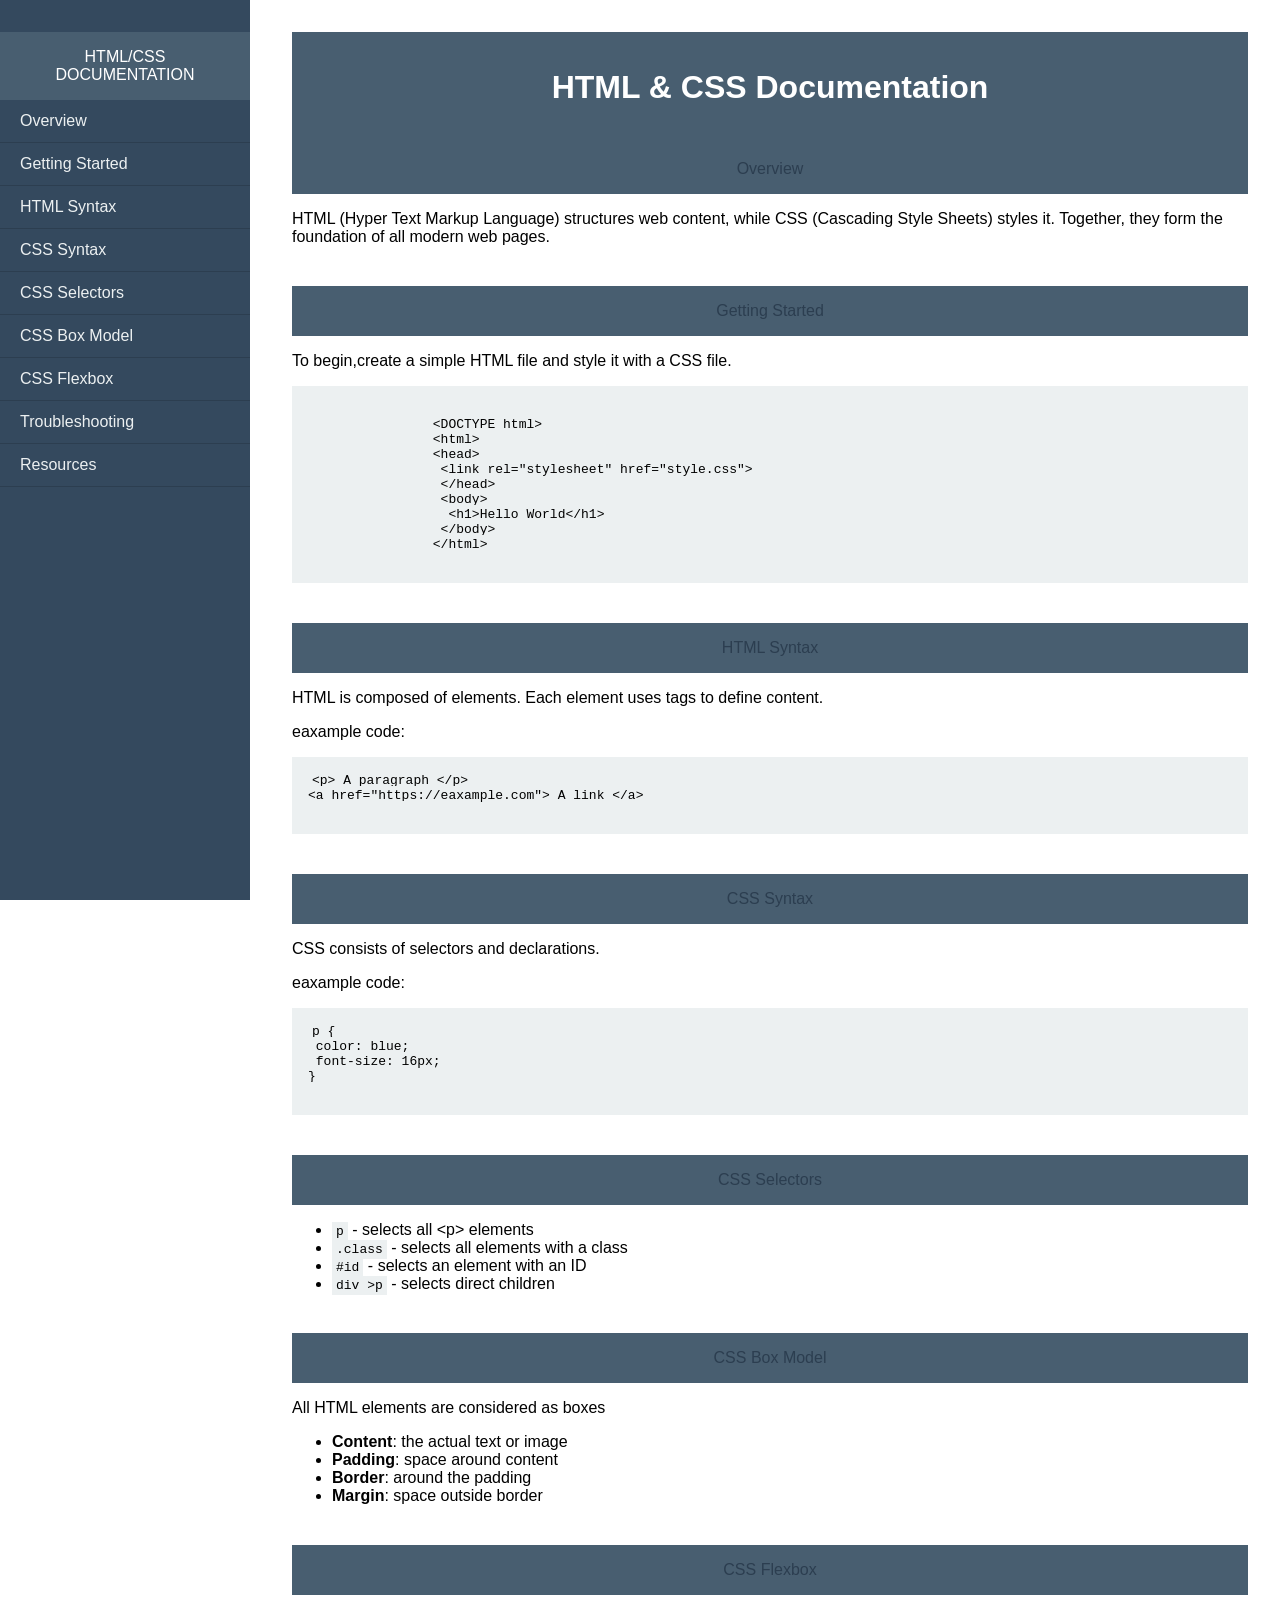
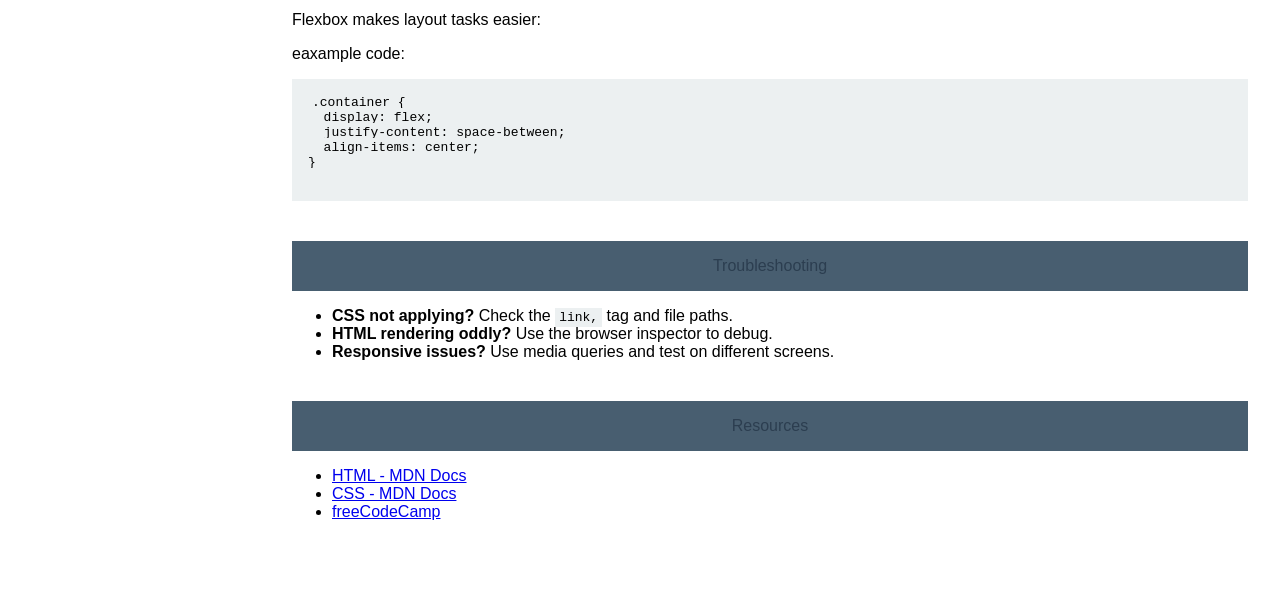
==== index.html @ 44a829c0 "Add files via upload" ====
<!DOCTYPE html>
<html lang="en">


    <head>
        <meta charset="UTF-8">
        <meta name="viewport" content="width=device-width, initial-scale=1.0">
        <link rel="stylesheet" href="styles.css">
        <title>Technical Documentation Page</title>
    </head>


    <body>
        <nav id="navbar">
          <header>HTML/CSS DOCUMENTATION</header>
            <a href="#Overview" class="nav-link">Overview</a>
            <a href="#getting_started" class="nav-link">Getting Started</a>
            <a href="#html_syntax" class="nav-link">HTML Syntax</a>
            <a href="#css_syntax" class="nav-link">CSS Syntax</a>
            <a href="#selectors" class="nav-link">CSS Selectors</a>
            <a href="#box_model" class="nav-link">CSS Box Model</a>
            <a href="#flexbox" class="nav-link">CSS Flexbox</a>
            <a href="#troubleshooting" class="nav-link">Troubleshooting</a>
            <a href="#resources" class="nav-link">Resources</a>
        </nav>


        <main id="main-doc">

          <header>
           <h1>HTML & CSS Documentation</h1>
          </header>

          <section id="Overview" class="main-section">
            <header>Overview</header>
            <p>HTML (Hyper Text Markup Language) structures web content, while CSS (Cascading Style Sheets) styles it. Together, they form the foundation of all modern web pages.</p>
          </section>

          <section id="getting_started" class="main-section">
            <header>Getting Started</header>

            <p>To begin,create a simple HTML file and style it with a CSS file.</p>

            <pre><code>
                &lt;DOCTYPE html&gt;
                &lt;html&gt;
                &lt;head&gt;
                 &lt;link rel="stylesheet" href="style.css"&gt;
                 &lt;/head&gt;
                 &lt;body&gt;
                  &lt;h1&gt;Hello World&lt;/h1&gt;
                 &lt;/body&gt;
                &lt;/html&gt;
            </code></pre>
          </section>

          <section id="html_syntax" class="main-section">
            <header>HTML Syntax</header>
            <p>HTML is composed of elements. Each element uses tags to define content.</p>
            <p>eaxample code:</p>
            <p><pre><code>&lt;p&gt; A paragraph &lt;/p&gt;
&lt;a href="https://eaxample.com"&gt; A link &lt;/a&gt;
            </code></pre></p>
          </section>

          <section id="css_syntax" class="main-section">
            <header>CSS Syntax</header>
            <p>CSS consists of selectors and declarations.</p>
            <p>eaxample code:</p>
            <pre><code>p {
 color: blue;
 font-size: 16px;
}   
            </code></pre>
          </section>

          <section id="selectors" class="main-section">
            <header>CSS Selectors</header>
            <ul>
                <li><code>p</code> - selects all &lt;p&gt; elements</li>
                <li><code>.class</code> - selects all elements with a class</li>
                <li><code>#id</code> - selects an element with an ID</li>
                <li><code>div >p</code> - selects direct children</li>
            </ul>
          </section>

          <section id="box_model" class="main-section">
            <header>CSS Box Model</header>
            <p>All HTML elements are considered as boxes</p>
            <ul>
                <li><strong>Content</strong>: the actual text or image</li>
                <li><strong>Padding</strong>: space around content</li>
                <li><strong>Border</strong>: around the padding</li>
                <li><strong>Margin</strong>: space outside border</li>
            </ul>
          </section>

          <section id="flexbox" class="main-section">
            <header>CSS Flexbox</header>
            <p>Flexbox makes layout tasks easier:</p>
            <p>eaxample code:</p>
            <pre><code>.container {
  display: flex;
  justify-content: space-between;
  align-items: center; 
}
            </code></pre>
          </section>

          <section id="troubleshooting" class="main-section">
            <header>Troubleshooting</header>
            <ul>
                <li><strong>CSS not applying?</strong> Check the <code>link,</code> tag and file paths.</li>
                <li><strong>HTML rendering oddly?</strong> Use the browser inspector to debug.</li>
                <li><strong>Responsive issues?</strong> Use media queries and test on different screens.</li>
            </ul>
          </section>

          <section id="resources" class="main-section">
            <header>Resources</header>
            <ul>
                <li><a href="https://developer.mozilla.org/en-US/docs/Web/HTML" target="_blank">HTML - MDN Docs</a></li>
                <li><a href="https://developer.mozilla.org/en-US/docs/Web/CSS" target="_blank">CSS - MDN Docs</a></li>
                <li><a href="https://freecodecamp/org" target="_blank">freeCodeCamp</a></li>
            </ul>
          </section>

        </main>
        
    </body>

</html>
---- styles.css ----
* {
    box-sizing: border-box;
}

body {
    font-family: Arial, sans-serif;
    margin: 0;
    scroll-behavior: smooth;
}

header {
    background-color: #485e70;
    color: white;
    padding: 1rem;
    text-align: center;
}

#navbar {
    position: fixed;
    top: 0;
    left: 0;
    width: 250px;
    height: 100%;
    overflow-y: auto;
    background-color: #34495e;
    padding-top: 2rem;
}


#navbar a {
    display: block;
    padding: 12px 20px;
    text-decoration: none;
    color: #ecf0f1;
    border-bottom: 1px solid #2c3e50;
}

#navbar a:hover {
    background-color: #2c3e50;
}

#main-doc {
    margin-left: 260px;
    padding: 2rem;
}

section {
    margin-bottom: 40px;
}

section header {
    color: #2c3e50;
    
}

code {
    background: #ecf0f1;
    padding: 2px 4px;
    font-family: monospace;
}

pre {
    background: #ecf0f1;
    padding: 1rem;
    overflow-x: auto;
}


@media screen and (max-width: 768px) { 
    
    #navbar {
        position: absolute;
        width: 100%;
        height: auto;
        top: 0;
        left: 0;
        z-index: 1000;
    }

#main-doc { 

    margin-left: 0;
    padding-top: 100px;
}
}
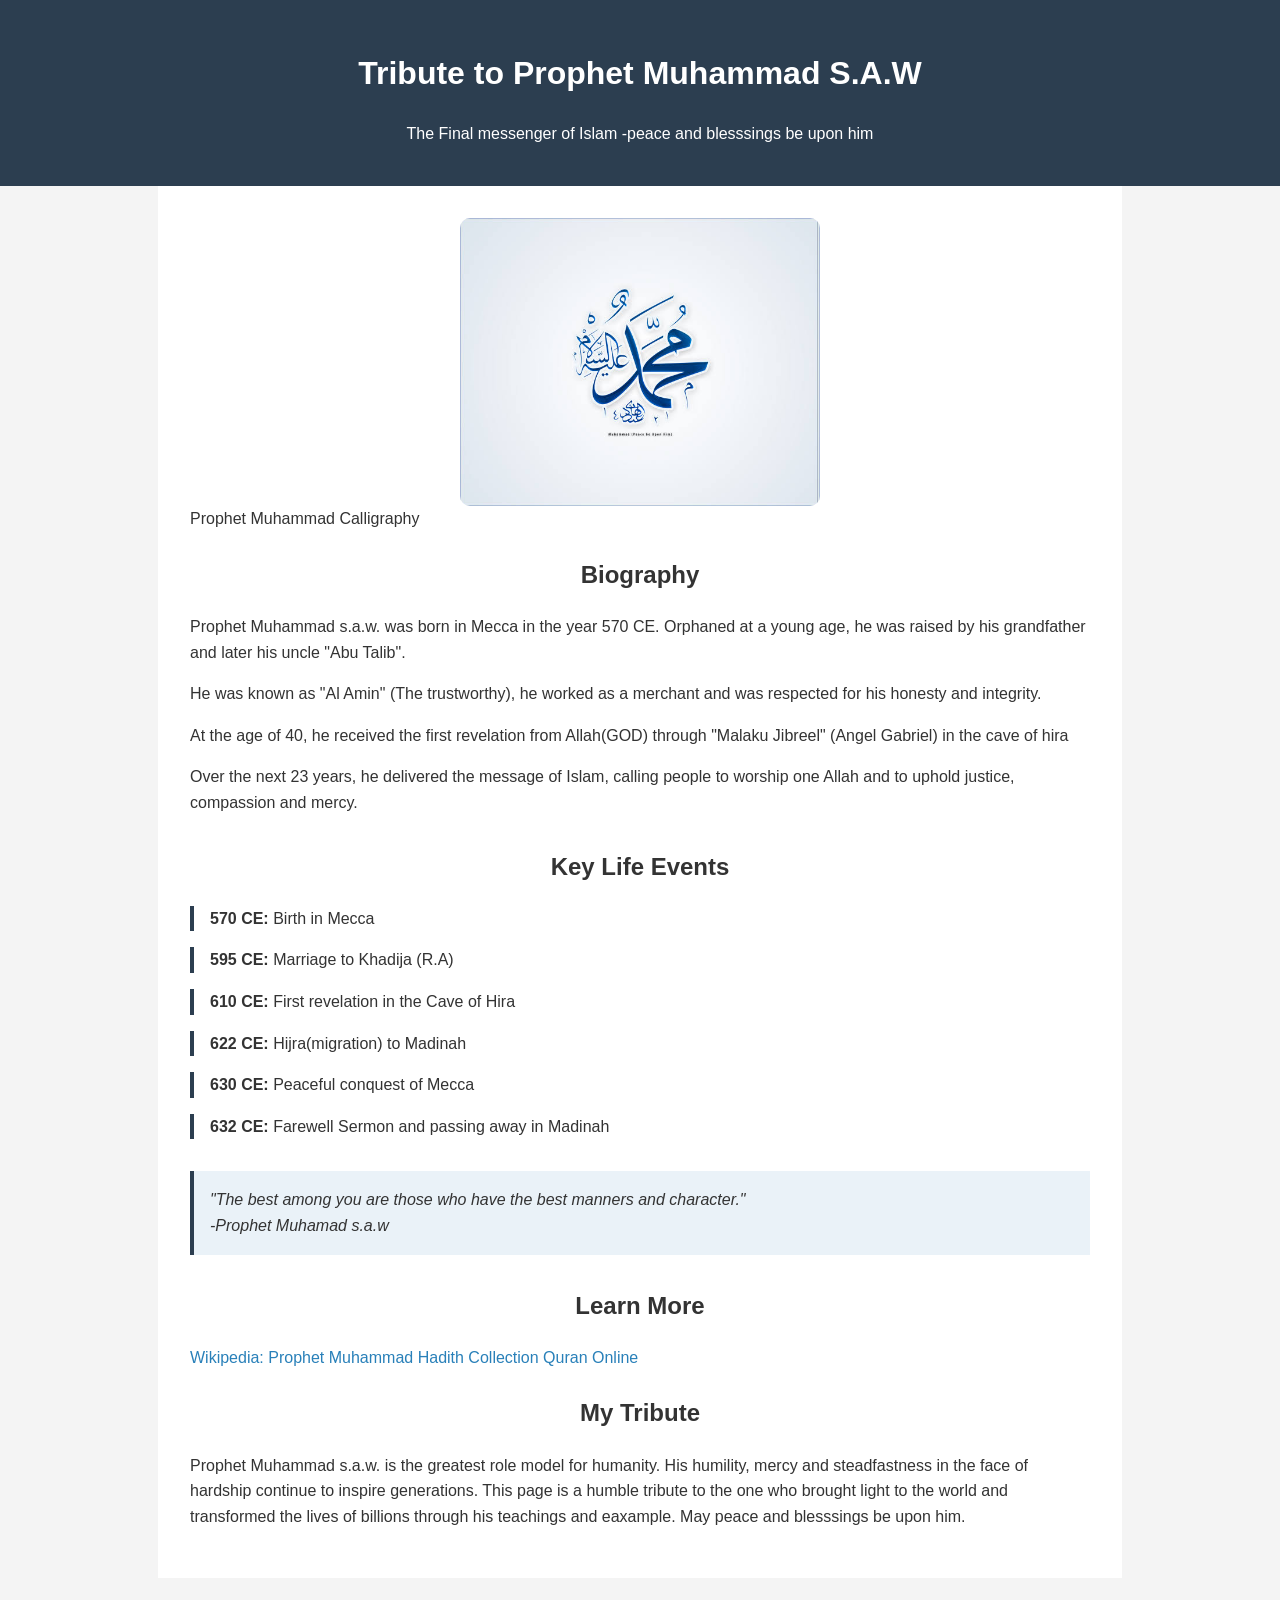
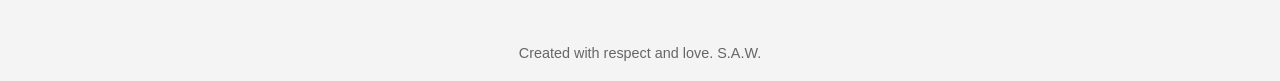
==== commit 3cb47593: "Tribute Page" ====
--- a/index.html
+++ b/index.html
@@ -1,132 +1,144 @@
 <!DOCTYPE html>
 <html lang="en">
+    
+<head>
+        <meta charset="UTF-8"/>
+        <meta name="viewport" content="width=device-width,initial-scale=1.0"/>  
 
+        <title id="title">Tribute To Prophet Muhammad S.A.W</title>
+        <style>
+            body {
+  font-family: Arial, sans-serif;
+  line-height: 1.6;
+  margin: 0;
+  background: #f4f4f4;
+  color: #333;
+}
 
-    <head>
-        <meta charset="UTF-8">
-        <meta name="viewport" content="width=device-width, initial-scale=1.0">
-        <link rel="stylesheet" href="styles.css">
-        <title>Technical Documentation Page</title>
+header {
+  background: #2c3e50;
+  color: #fff;
+  padding: 1.5rem 0;
+  text-align: center;
+}
+
+.container {
+    padding: 2rem;
+    max-width: 900px;
+    margin: auto;
+    background: white;
+}
+
+img {
+    max-width: 40%;
+    display: block;
+    margin: 0 auto;
+    border-radius: 10px;
+    height:auto;
+}
+
+h1,h2 {
+    text-align: center;
+    margin-top: 1.5rem;
+}
+
+.timeline {
+    margin-top: 2rem;
+}
+
+.timeline ul {
+    list-style-type: none;
+    padding: 0;
+}
+
+.timeline li {
+    margin: 1rem 0;
+    border-left: 4px solid #2c3e50;
+    padding-left: 1rem;
+}
+
+.quote {
+    background: #eaf2f8;
+    padding: 1rem;
+    margin: 2rem 0;
+    font-style: italic;
+    border-left: 4px solid #2c3e50;
+}
+
+.links a {
+    color: #2980b9;
+    text-decoration: none;
+}
+
+.links a:hover {
+    text-decoration: underline;
+}
+
+footer {
+    text-align: center;
+    margin-top: 3rem;
+    padding: 1rem;
+    font-size: 0.9rem;
+    color: #666;
+}
+        </style>
     </head>
 
+    <body>
+        <main id="main">
+        <header>
+            <h1 id="tribute-info">Tribute to Prophet Muhammad S.A.W</h1>
 
-    <body>
-        <nav id="navbar">
-          <header>HTML/CSS DOCUMENTATION</header>
-            <a href="#Overview" class="nav-link">Overview</a>
-            <a href="#getting_started" class="nav-link">Getting Started</a>
-            <a href="#html_syntax" class="nav-link">HTML Syntax</a>
-            <a href="#css_syntax" class="nav-link">CSS Syntax</a>
-            <a href="#selectors" class="nav-link">CSS Selectors</a>
-            <a href="#box_model" class="nav-link">CSS Box Model</a>
-            <a href="#flexbox" class="nav-link">CSS Flexbox</a>
-            <a href="#troubleshooting" class="nav-link">Troubleshooting</a>
-            <a href="#resources" class="nav-link">Resources</a>
-        </nav>
+            <p>The Final messenger of Islam  -peace and blesssings be upon him</p>
+        </header>
 
+        <div class="container" id="img-div" id="img-div">
+        <img src="images (1).jpg" id="image" />
+        <div id="img-caption">Prophet Muhammad Calligraphy</div>
 
-        <main id="main-doc">
+        <h2>Biography</h2>
 
-          <header>
-           <h1>HTML & CSS Documentation</h1>
-          </header>
+        <p>Prophet Muhammad s.a.w. was born in Mecca in the year 570 CE. Orphaned at a young age, he was raised by his grandfather and later his uncle "Abu Talib".</p>
+        <p>He was known as "Al Amin" (The trustworthy), he worked as a merchant and was respected for his honesty and integrity.</p>
+        <p>At the age of 40, he received the first revelation from Allah(GOD) through "Malaku Jibreel" (Angel Gabriel) in the cave of hira</p>
+        <p>Over the next 23 years, he delivered the message of Islam, calling people to worship one Allah and to uphold justice, compassion and mercy.</p>
 
-          <section id="Overview" class="main-section">
-            <header>Overview</header>
-            <p>HTML (Hyper Text Markup Language) structures web content, while CSS (Cascading Style Sheets) styles it. Together, they form the foundation of all modern web pages.</p>
-          </section>
+        <div class="timeline">
+         <h2>Key Life Events</h2>
+         <ul>
+            <li><strong>570 CE:</strong> Birth in Mecca</li>
+            <li><strong>595 CE:</strong> Marriage to Khadija (R.A)</li>
+            <li><strong>610 CE:</strong> First revelation in the Cave of Hira</li>
+            <li><strong>622 CE:</strong> Hijra(migration) to Madinah</li>
+            <li><strong>630 CE:</strong> Peaceful conquest of Mecca</li>
+            <li><strong>632 CE:</strong> Farewell Sermon and passing away in Madinah</li>
+         </ul>
+        </div>
 
-          <section id="getting_started" class="main-section">
-            <header>Getting Started</header>
+        <div class="quote">"The best among you are those who have the best manners and character."<br> -Prophet Muhamad s.a.w <br>
+        </div>
 
-            <p>To begin,create a simple HTML file and style it with a CSS file.</p>
+        <div class="links">
+            <h2>Learn More</h2>
+            <p>
+                <a href="https://en.wikipedia.org/wiki/Muhammad" target="_blank" id="tribute-link">Wikipedia: Prophet Muhammad</a>
+                <a href="https://sunnah.com/" target="_blank">Hadith Collection</a>
+                <a href="https://www.quran.com/" target="_blank">Quran Online</a>
+            </p>
+        </div>
 
-            <pre><code>
-                &lt;DOCTYPE html&gt;
-                &lt;html&gt;
-                &lt;head&gt;
-                 &lt;link rel="stylesheet" href="style.css"&gt;
-                 &lt;/head&gt;
-                 &lt;body&gt;
-                  &lt;h1&gt;Hello World&lt;/h1&gt;
-                 &lt;/body&gt;
-                &lt;/html&gt;
-            </code></pre>
-          </section>
+        <div class=" personal message">
+            <h2>My Tribute</h2>
+            <p>Prophet Muhammad s.a.w. is the greatest role model for humanity. His humility, mercy and steadfastness in the face of hardship continue to inspire generations. This page is a humble tribute to the one who brought light to the world and transformed the lives of billions through his teachings and eaxample. May peace and blesssings be upon him.
+            </p>
+        </div>
+        </div>
 
-          <section id="html_syntax" class="main-section">
-            <header>HTML Syntax</header>
-            <p>HTML is composed of elements. Each element uses tags to define content.</p>
-            <p>eaxample code:</p>
-            <p><pre><code>&lt;p&gt; A paragraph &lt;/p&gt;
-&lt;a href="https://eaxample.com"&gt; A link &lt;/a&gt;
-            </code></pre></p>
-          </section>
-
-          <section id="css_syntax" class="main-section">
-            <header>CSS Syntax</header>
-            <p>CSS consists of selectors and declarations.</p>
-            <p>eaxample code:</p>
-            <pre><code>p {
- color: blue;
- font-size: 16px;
-}   
-            </code></pre>
-          </section>
-
-          <section id="selectors" class="main-section">
-            <header>CSS Selectors</header>
-            <ul>
-                <li><code>p</code> - selects all &lt;p&gt; elements</li>
-                <li><code>.class</code> - selects all elements with a class</li>
-                <li><code>#id</code> - selects an element with an ID</li>
-                <li><code>div >p</code> - selects direct children</li>
-            </ul>
-          </section>
-
-          <section id="box_model" class="main-section">
-            <header>CSS Box Model</header>
-            <p>All HTML elements are considered as boxes</p>
-            <ul>
-                <li><strong>Content</strong>: the actual text or image</li>
-                <li><strong>Padding</strong>: space around content</li>
-                <li><strong>Border</strong>: around the padding</li>
-                <li><strong>Margin</strong>: space outside border</li>
-            </ul>
-          </section>
-
-          <section id="flexbox" class="main-section">
-            <header>CSS Flexbox</header>
-            <p>Flexbox makes layout tasks easier:</p>
-            <p>eaxample code:</p>
-            <pre><code>.container {
-  display: flex;
-  justify-content: space-between;
-  align-items: center; 
-}
-            </code></pre>
-          </section>
-
-          <section id="troubleshooting" class="main-section">
-            <header>Troubleshooting</header>
-            <ul>
-                <li><strong>CSS not applying?</strong> Check the <code>link,</code> tag and file paths.</li>
-                <li><strong>HTML rendering oddly?</strong> Use the browser inspector to debug.</li>
-                <li><strong>Responsive issues?</strong> Use media queries and test on different screens.</li>
-            </ul>
-          </section>
-
-          <section id="resources" class="main-section">
-            <header>Resources</header>
-            <ul>
-                <li><a href="https://developer.mozilla.org/en-US/docs/Web/HTML" target="_blank">HTML - MDN Docs</a></li>
-                <li><a href="https://developer.mozilla.org/en-US/docs/Web/CSS" target="_blank">CSS - MDN Docs</a></li>
-                <li><a href="https://freecodecamp/org" target="_blank">freeCodeCamp</a></li>
-            </ul>
-          </section>
-
+        <footer>
+            Created with respect and love. S.A.W.
+        </footer>
         </main>
-        
     </body>
 
+    </html>
 </html>
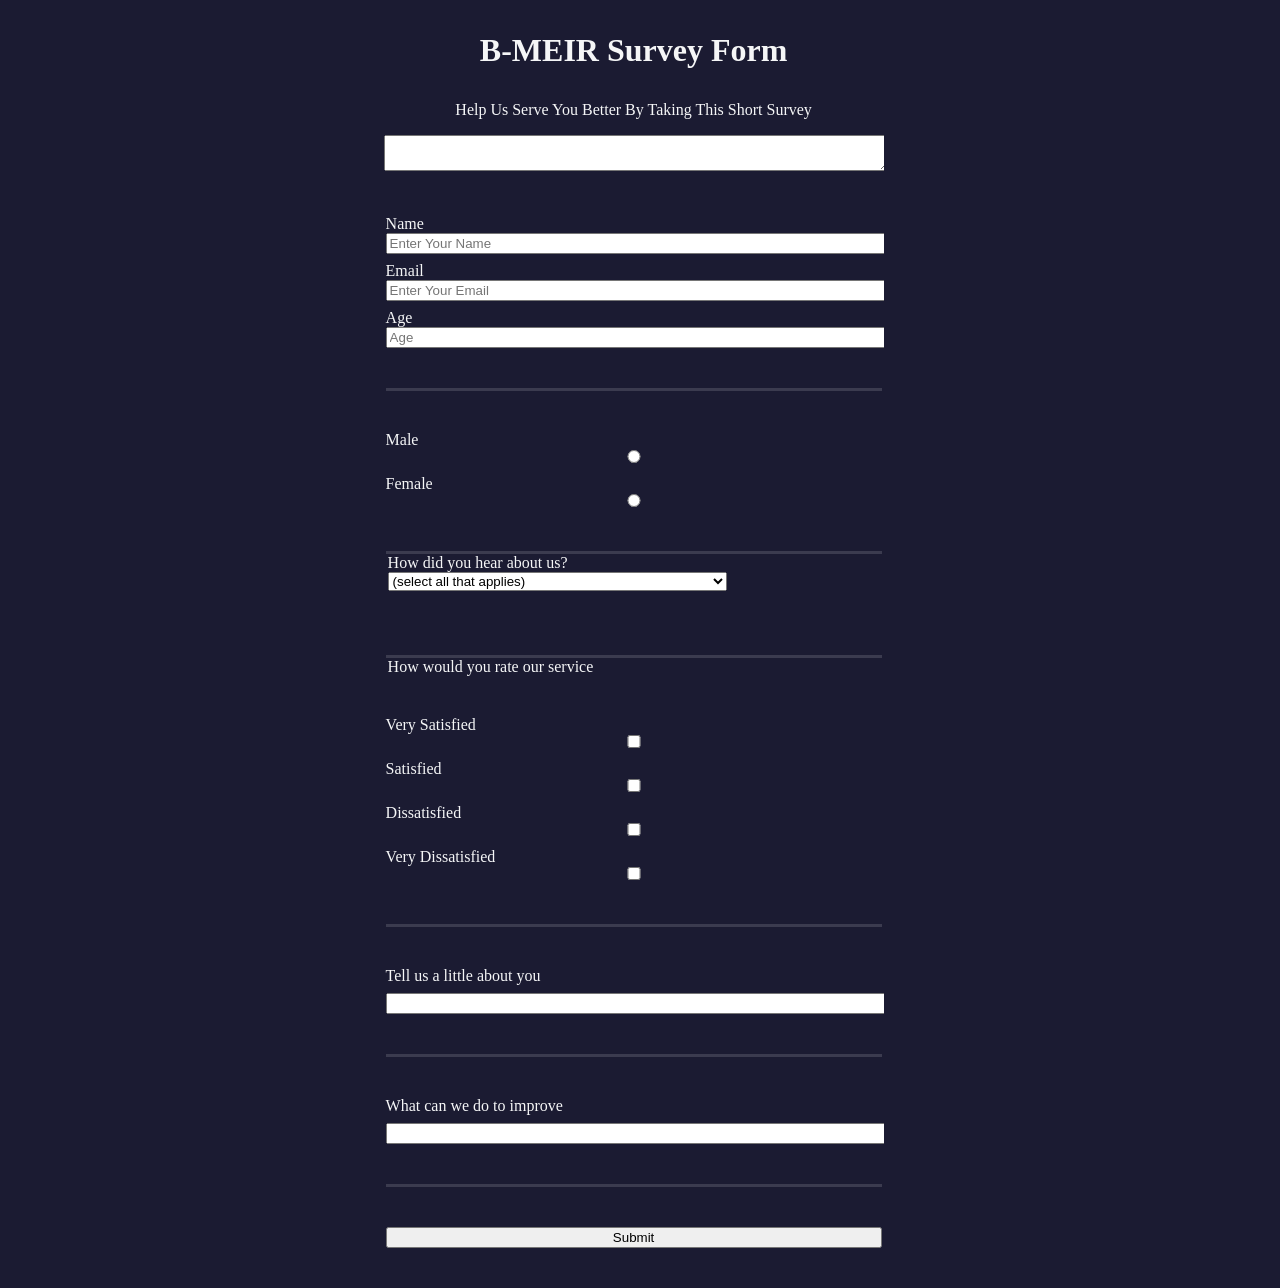
==== commit 919335a8: "Survey page" ====
--- a/index.html
+++ b/index.html
@@ -1,144 +1,115 @@
 <!DOCTYPE html>
 <html lang="en">
-    
-<head>
-        <meta charset="UTF-8"/>
-        <meta name="viewport" content="width=device-width,initial-scale=1.0"/>  
-
-        <title id="title">Tribute To Prophet Muhammad S.A.W</title>
-        <style>
-            body {
-  font-family: Arial, sans-serif;
-  line-height: 1.6;
-  margin: 0;
-  background: #f4f4f4;
-  color: #333;
+    <head>
+        <meta charset="UTF-8">
+        <title>Survey Form</title>
+        <style> 
+body {
+    height: 100vh;
+    margin: 0%;
+    background-color: #1b1b32;
+    color: #f5f6f7;
+    font-family: Tahoma;
+    font-size: 16px;
 }
 
-header {
-  background: #2c3e50;
-  color: #fff;
-  padding: 1.5rem 0;
-  text-align: center;
+#main-doc {
+  width: 99vw;
+  margin: 0;
+  padding: 0;
 }
 
-.container {
-    padding: 2rem;
-    max-width: 900px;
-    margin: auto;
-    background: white;
+h1, p {
+    text-align: center;
+    margin: 1em auto;
 }
 
-img {
-    max-width: 40%;
-    display: block;
+#survey-form {
+    width: 60vw;
+    max-width: 500px;
+    min-width: 300px;
     margin: 0 auto;
-    border-radius: 10px;
-    height:auto;
+    padding-left: 0%;
+    overflow-x: hidden;
 }
 
-h1,h2 {
-    text-align: center;
-    margin-top: 1.5rem;
+fieldset {
+    border: none;
+    padding: 2rem 0;
+    border-bottom: 3px solid #3b3b4f;
 }
 
-.timeline {
-    margin-top: 2rem;
+fieldset:last-of-type {
+    border-bottom: none;
 }
 
-.timeline ul {
-    list-style-type: none;
-    padding: 0;
+label {
+    display: block;
+    margin: 0.5rem 0;
 }
 
-.timeline li {
-    margin: 1rem 0;
-    border-left: 4px solid #2c3e50;
-    padding-left: 1rem;
-}
-
-.quote {
-    background: #eaf2f8;
-    padding: 1rem;
-    margin: 2rem 0;
-    font-style: italic;
-    border-left: 4px solid #2c3e50;
-}
-
-.links a {
-    color: #2980b9;
-    text-decoration: none;
-}
-
-.links a:hover {
-    text-decoration: underline;
-}
-
-footer {
-    text-align: center;
-    margin-top: 3rem;
-    padding: 1rem;
-    font-size: 0.9rem;
-    color: #666;
+input,
+textarea,
+select {
+    margin: 0;
+    width: 100%;
 }
         </style>
     </head>
+    <body>
+      <main id="main-doc">
+        <h1 id="tittle">B-MEIR Survey Form</h1>
+        <p id="description">Help Us Serve You Better By Taking This Short Survey</p>
 
-    <body>
-        <main id="main">
-        <header>
-            <h1 id="tribute-info">Tribute to Prophet Muhammad S.A.W</h1>
+        <Form id="survey-form">
+          <textarea></textarea>
+          
+          <fieldset> 
+            <label for="name-label">Name<input  id="name" type="text" placeholder="Enter Your Name" required></label>
+            <label for="email-label">Email<input id="email" type="email" placeholder="Enter Your Email" required></label>
+            <label for="number-label">Age<input id="number" type="number" placeholder="Age" min="15" max="90" required></label>
+          </fieldset>
 
-            <p>The Final messenger of Islam  -peace and blesssings be upon him</p>
-        </header>
+          <fieldset>
+            <label for="gender">Male<input id="gender" type="radio" name="gender-type" value="gender"class="inline"></label>
+            <label for="gender">Female<input id="gender" type="radio" name="gender-type" value="gender"class="inline"></label>
+          </fieldset>
 
-        <div class="container" id="img-div" id="img-div">
-        <img src="images (1).jpg" id="image" />
-        <div id="img-caption">Prophet Muhammad Calligraphy</div>
 
-        <h2>Biography</h2>
+          <fieldset>
+            <legend for="referrer">How did you hear about us?
+                <select id="dropdown">
+                    <option value="">(select all that applies)</option>  
+                    <option value="1">Facebook</option>
+                    <option value="2">Twitter</option>
+                    <option value="3">Instagram</option>
+                    <option value="4">Youtube</option>
+                </select>
+            </legend>
+          </fieldset>
+           
+          <fieldset>
+            <legend for="rating">How would you rate our service</legend>
+            <label for="rating">Very Satisfied<input id="rating" type="checkbox" name="rating" value="rate" class="inline"></label>
+            <label for="rating">Satisfied<input id="rating" type="checkbox" name="rating" value="rate" class="inline"></label>
+            <label for="rating">Dissatisfied<input id="rating" type="checkbox" name="rating" value="rate"></label>
+            <label>Very Dissatisfied<input id="rating" type="checkbox" name="rating" value="rate"></label>
+          </fieldset>
 
-        <p>Prophet Muhammad s.a.w. was born in Mecca in the year 570 CE. Orphaned at a young age, he was raised by his grandfather and later his uncle "Abu Talib".</p>
-        <p>He was known as "Al Amin" (The trustworthy), he worked as a merchant and was respected for his honesty and integrity.</p>
-        <p>At the age of 40, he received the first revelation from Allah(GOD) through "Malaku Jibreel" (Angel Gabriel) in the cave of hira</p>
-        <p>Over the next 23 years, he delivered the message of Islam, calling people to worship one Allah and to uphold justice, compassion and mercy.</p>
+          <fieldset>
+            <label for="bio">Tell us a little about you</label>
+            <label for="bio"><input id="about" type="text"></label>
+          </fieldset>
 
-        <div class="timeline">
-         <h2>Key Life Events</h2>
-         <ul>
-            <li><strong>570 CE:</strong> Birth in Mecca</li>
-            <li><strong>595 CE:</strong> Marriage to Khadija (R.A)</li>
-            <li><strong>610 CE:</strong> First revelation in the Cave of Hira</li>
-            <li><strong>622 CE:</strong> Hijra(migration) to Madinah</li>
-            <li><strong>630 CE:</strong> Peaceful conquest of Mecca</li>
-            <li><strong>632 CE:</strong> Farewell Sermon and passing away in Madinah</li>
-         </ul>
-        </div>
+          <fieldset>
+            <label for="improve">What can we do to improve</label>
+            <label for="improve"><input id="improve" type="text"></label>
+          </fieldset>
 
-        <div class="quote">"The best among you are those who have the best manners and character."<br> -Prophet Muhamad s.a.w <br>
-        </div>
-
-        <div class="links">
-            <h2>Learn More</h2>
-            <p>
-                <a href="https://en.wikipedia.org/wiki/Muhammad" target="_blank" id="tribute-link">Wikipedia: Prophet Muhammad</a>
-                <a href="https://sunnah.com/" target="_blank">Hadith Collection</a>
-                <a href="https://www.quran.com/" target="_blank">Quran Online</a>
-            </p>
-        </div>
-
-        <div class=" personal message">
-            <h2>My Tribute</h2>
-            <p>Prophet Muhammad s.a.w. is the greatest role model for humanity. His humility, mercy and steadfastness in the face of hardship continue to inspire generations. This page is a humble tribute to the one who brought light to the world and transformed the lives of billions through his teachings and eaxample. May peace and blesssings be upon him.
-            </p>
-        </div>
-        </div>
-
-        <footer>
-            Created with respect and love. S.A.W.
-        </footer>
-        </main>
+          <fieldset>
+            <label for="submit"><input id="submit" type="submit"></label>
+          </fieldset>
+        </Form>
+      </main>
     </body>
-
-    </html>
-</html>+</html>
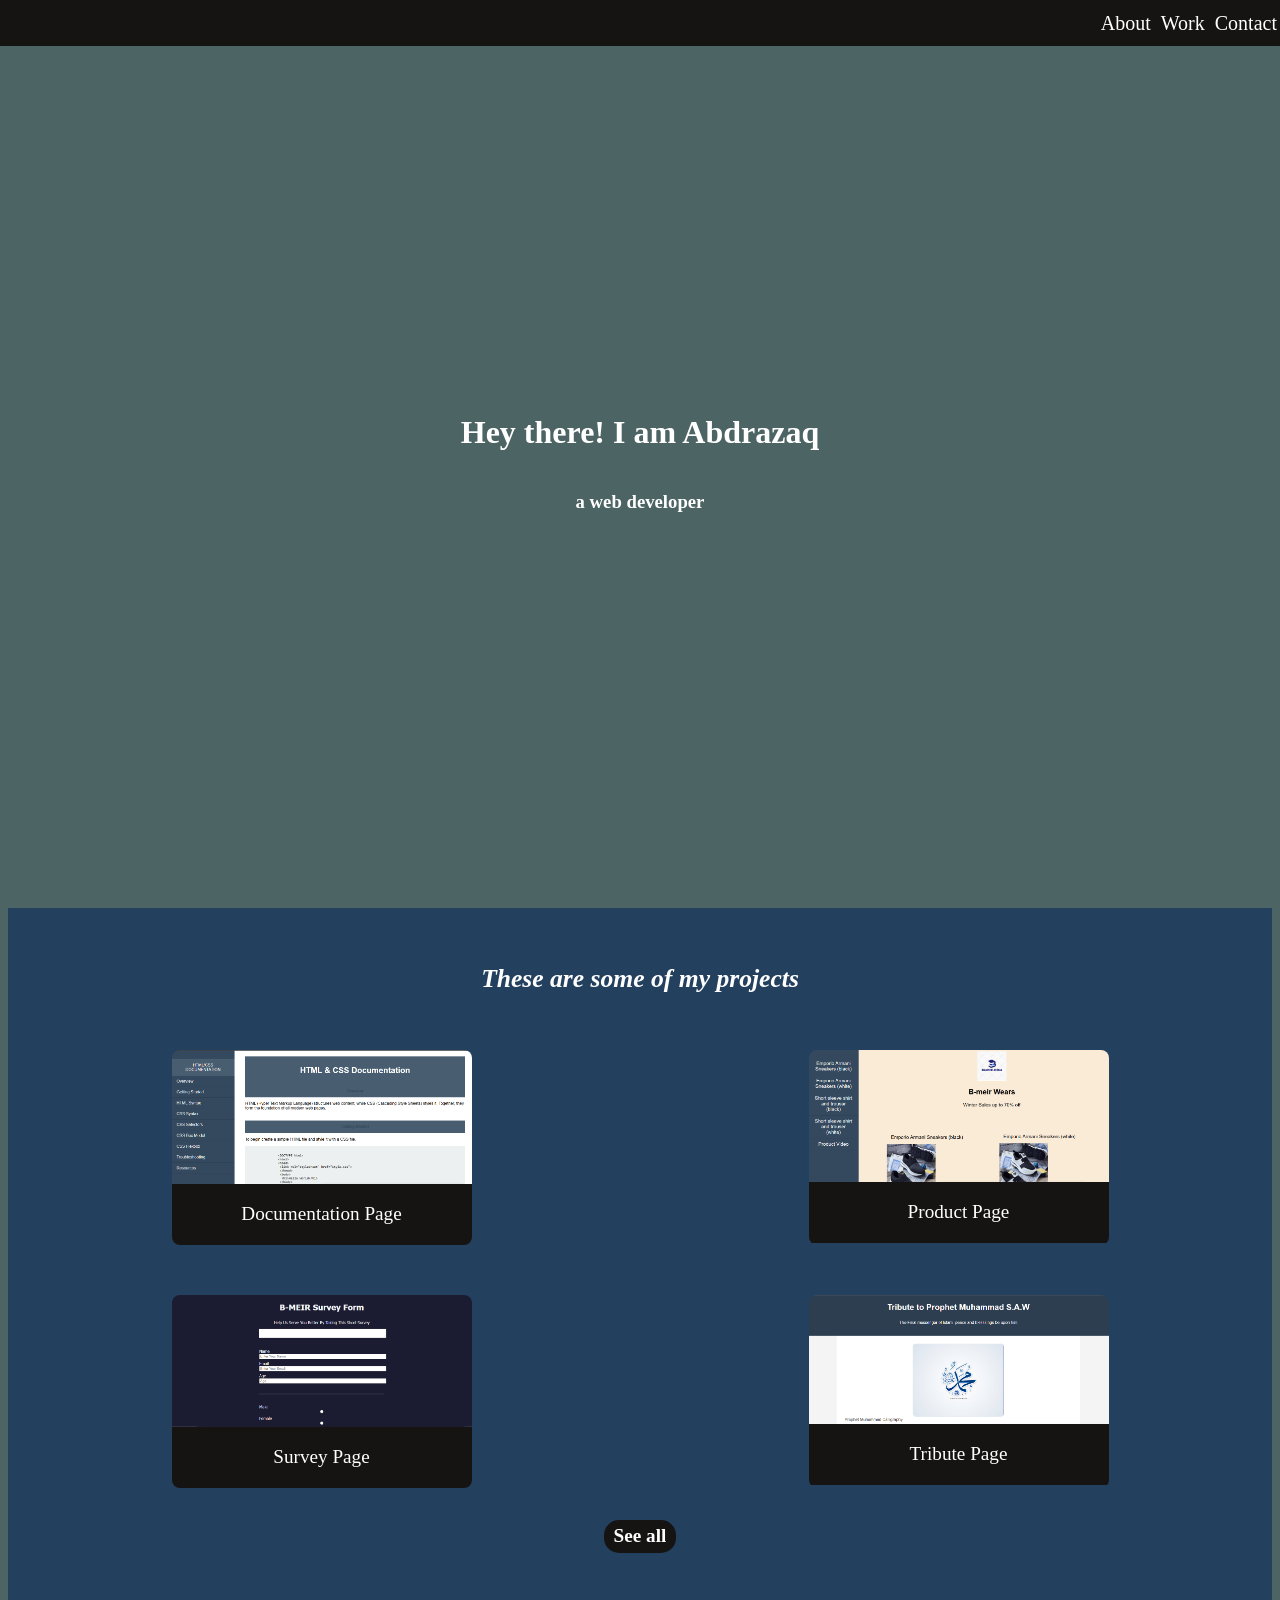
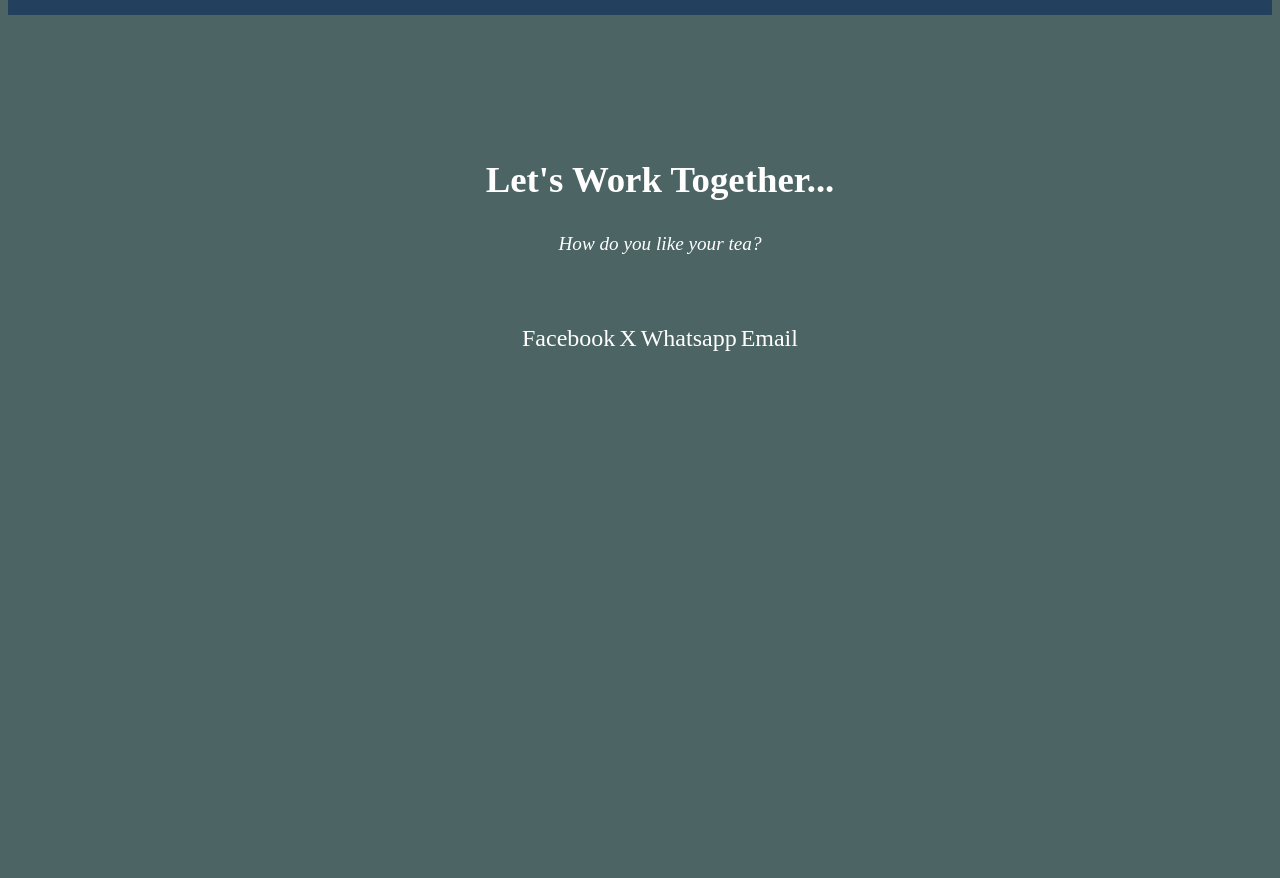
==== commit f7fd0037: "Portfolio Home Page" ====
--- a/index.html
+++ b/index.html
@@ -1,115 +1,253 @@
 <!DOCTYPE html>
 <html lang="en">
-    <head>
-        <meta charset="UTF-8">
-        <title>Survey Form</title>
-        <style> 
+<head>
+    <meta charset="UTF-8" />
+    <meta name="viewport" content="width=device-width, initial-scale=1.0" />
+    <title>Personal Portfolio</title>
+    <style>
+        * {
+    box-sizing: border-box;
+}
+
+html {
+    scroll-behavior: smooth;
+}
+
 body {
+    background-color: rgb(77, 100, 100);
+    line-height: 1.6;
+}
+
+#navbar {
+    position: fixed;
+    top: 0;
+    left: 0;
+    width: 100%;
+    background: #161313;
+    padding: 7px 0;
+    z-index: 1000;
+    text-align: right;
+}
+
+#navbar a {
+    color: #fff;
+    text-decoration: none;
+    font-size: 20px;
+    padding: 0 3px;
+}
+
+#navbar a:hover {
+    background: rgba(170, 2, 100, 0.2);
+}
+
+#navbar a:visited {
+    color: white;
+}
+
+#welcome-section {
     height: 100vh;
-    margin: 0%;
-    background-color: #1b1b32;
-    color: #f5f6f7;
-    font-family: Tahoma;
-    font-size: 16px;
-}
-
-#main-doc {
-  width: 99vw;
-  margin: 0;
-  padding: 0;
-}
-
-h1, p {
+    display: flex;
+    flex-direction: column;
+    justify-content: center;
+    align-items: center;
+    color: #fff;
+    padding: 0 20px;
+}
+
+#welcome-section h1 {
+    font-size: 2rem;
+    margin-bottom: 10px;
+}
+
+#projects {
+    background: #23405f;
+    padding: 30px 20px;
+    color: #fff;
     text-align: center;
-    margin: 1em auto;
-}
-
-#survey-form {
-    width: 60vw;
-    max-width: 500px;
-    min-width: 300px;
-    margin: 0 auto;
-    padding-left: 0%;
-    overflow-x: hidden;
-}
-
-fieldset {
-    border: none;
-    padding: 2rem 0;
-    border-bottom: 3px solid #3b3b4f;
-}
-
-fieldset:last-of-type {
-    border-bottom: none;
-}
-
-label {
+}
+
+#projects h2 {
+    font-size: 1.6rem;
+    font-style: italic;
+    margin-bottom: 40px;
+    padding-bottom: 10px;
+}
+
+.project-grid {
+    display: grid;
+    gap: 50px;
+    grid-template-columns: repeat(auto-fit, minmax(500px, 1fr));
+    justify-items: center;
+}
+
+.project-tile {
+    color: #000;
+    width: 100%;
+    max-width: 300px;
+    border-radius: 8px;
+    overflow: hidden;
+    text-decoration: none;
+    transition: transform 0.3s;
+}
+
+.project-tile:hover {
+    transform: translateY(-5px);
+}
+
+.project-grid img{
+    width: 100%;
     display: block;
-    margin: 0.5rem 0;
-}
-
-input,
-textarea,
-select {
+}
+
+.project-title {
+    padding: 15px;
+    font-size: 1.2rem;
+    background: #161313;
+    color: #fff;
+}
+
+.project-tile h5 {
+    text-decoration: none;
+    color: #fff;
+    font-size: 1.2rem;
+    background: #161313;
+    display: inline-block;
+    border-radius: 15px;
+    padding: 1px 10px;
+}
+
+
+.contact {
+    height: 95vh;
+    justify-content: center;
+    text-align: center;
+    color: #fff;
+    padding: 120px 0;
     margin: 0;
-    width: 100%;
-}
-        </style>
-    </head>
-    <body>
-      <main id="main-doc">
-        <h1 id="tittle">B-MEIR Survey Form</h1>
-        <p id="description">Help Us Serve You Better By Taking This Short Survey</p>
-
-        <Form id="survey-form">
-          <textarea></textarea>
-          
-          <fieldset> 
-            <label for="name-label">Name<input  id="name" type="text" placeholder="Enter Your Name" required></label>
-            <label for="email-label">Email<input id="email" type="email" placeholder="Enter Your Email" required></label>
-            <label for="number-label">Age<input id="number" type="number" placeholder="Age" min="15" max="90" required></label>
-          </fieldset>
-
-          <fieldset>
-            <label for="gender">Male<input id="gender" type="radio" name="gender-type" value="gender"class="inline"></label>
-            <label for="gender">Female<input id="gender" type="radio" name="gender-type" value="gender"class="inline"></label>
-          </fieldset>
-
-
-          <fieldset>
-            <legend for="referrer">How did you hear about us?
-                <select id="dropdown">
-                    <option value="">(select all that applies)</option>  
-                    <option value="1">Facebook</option>
-                    <option value="2">Twitter</option>
-                    <option value="3">Instagram</option>
-                    <option value="4">Youtube</option>
-                </select>
-            </legend>
-          </fieldset>
-           
-          <fieldset>
-            <legend for="rating">How would you rate our service</legend>
-            <label for="rating">Very Satisfied<input id="rating" type="checkbox" name="rating" value="rate" class="inline"></label>
-            <label for="rating">Satisfied<input id="rating" type="checkbox" name="rating" value="rate" class="inline"></label>
-            <label for="rating">Dissatisfied<input id="rating" type="checkbox" name="rating" value="rate"></label>
-            <label>Very Dissatisfied<input id="rating" type="checkbox" name="rating" value="rate"></label>
-          </fieldset>
-
-          <fieldset>
-            <label for="bio">Tell us a little about you</label>
-            <label for="bio"><input id="about" type="text"></label>
-          </fieldset>
-
-          <fieldset>
-            <label for="improve">What can we do to improve</label>
-            <label for="improve"><input id="improve" type="text"></label>
-          </fieldset>
-
-          <fieldset>
-            <label for="submit"><input id="submit" type="submit"></label>
-          </fieldset>
-        </Form>
-      </main>
-    </body>
-</html>
+}
+
+.contact h4 {
+    margin: 0;
+    font-size: 2.3rem;
+    padding-bottom: 0;
+}
+
+.contact p {
+    font-style: italic;
+    font-size: 1.2rem;
+    padding-top: 0;
+    padding-bottom: 40px;
+}
+
+.contact a {
+    font-size: 1.5rem;
+    justify-content: space-evenly;
+    color: white;
+}
+
+@media (max-width: 500px) {
+    #welcome-section h1 {
+        text-align: center;
+        font-size: 1.5rem;
+    }
+    #projects h2 {
+        font-size: 1.2rem;
+    }
+    .project-grid {
+        align-items: center;
+        align-content: center;
+        font-size: 1rem;
+        justify-content: center;
+    }
+    h3 {
+        font-size: 1rem;
+    }
+    .contact h4 {
+        font-size: 1.5rem;
+        text-align: center;
+        padding-right: 10px;
+    }
+    .contact p{
+        font-size: 1rem;
+        text-align: center;
+        padding-bottom: 60px;
+        padding-right: 10px;
+    }
+    .contact a {
+        font-size: 1.5rem;
+        justify-content: space-between;
+        text-align: center;
+        padding-right: 10px;
+    }
+    .contact {
+        padding: 90px 0;
+    }
+}
+</style>
+</head>
+
+<body>
+    <main id="main-doc">
+        <header>
+            <nav id="navbar">
+                <a href="#about">About</a> 
+                <a href="#work">Work</a> 
+                <a href="#contact">Contact</a>
+            </nav>
+        </header>
+        
+        <div id="about"></div>
+        <section id="welcome-section">
+            <h1>Hey there! I am Abdrazaq</h1>
+            <h3>a web developer</h3>
+        </section>
+
+
+        <div id="work"></div>
+        <section id="projects">
+                <h2>These are some of my projects</h2>
+                <div class="project-grid">
+                    <a class="project-tile" href="project-link" target="_blank">
+                        <img src="Screenshot (83).png" alt="project 1"/>
+                        <div class="project-title">Documentation Page</div>
+                    </a>
+                    
+                    <a class="project-tile" href="project-link" target="_blank">
+                        <img class="right" src="Screenshot (86).png" alt="project 2">
+                        <div class="project-title">Product Page</div>
+                    </a>
+
+                    <a class="project-tile" href="project-link" target="_blank">
+                        <img class="left" src="Screenshot (84).png" alt="project 3"/>
+                        <div class="project-title">Survey Page</div>
+                    </a>
+
+                    <a class="project-tile" href="project-link" target="_blank">
+                        <img class="right" src="Screenshot (85).png" alt="project 4"/>
+                        <div class="project-title">Tribute Page</div>
+                    </a>
+                </div>
+                <a class="project-tile" href="project-link" target="_blank">
+                    <h5>See all</h5>
+                </a>
+        </section>
+
+
+        <div id="contact"></div>
+
+        <section class="contact">
+            <div>
+                <ul>
+                    <h4>Let's Work Together...</h4>
+                    <p class="last">How do you like your tea?</p>
+                        <a class="project-tile" href="profile-link" target="_blank">Facebook</a>
+                        <a class="project-tile" href="profile-link" target="_blank">X</a>
+                        <a class="project-tile" href="profile-link" target="_blank">Whatsapp</a>
+                        <a class="project-tile" href="profile-link" target="_blank">Email</a>
+                </ul>
+            </div>
+        </section>
+    </main>
+</body>
+
+</html>
